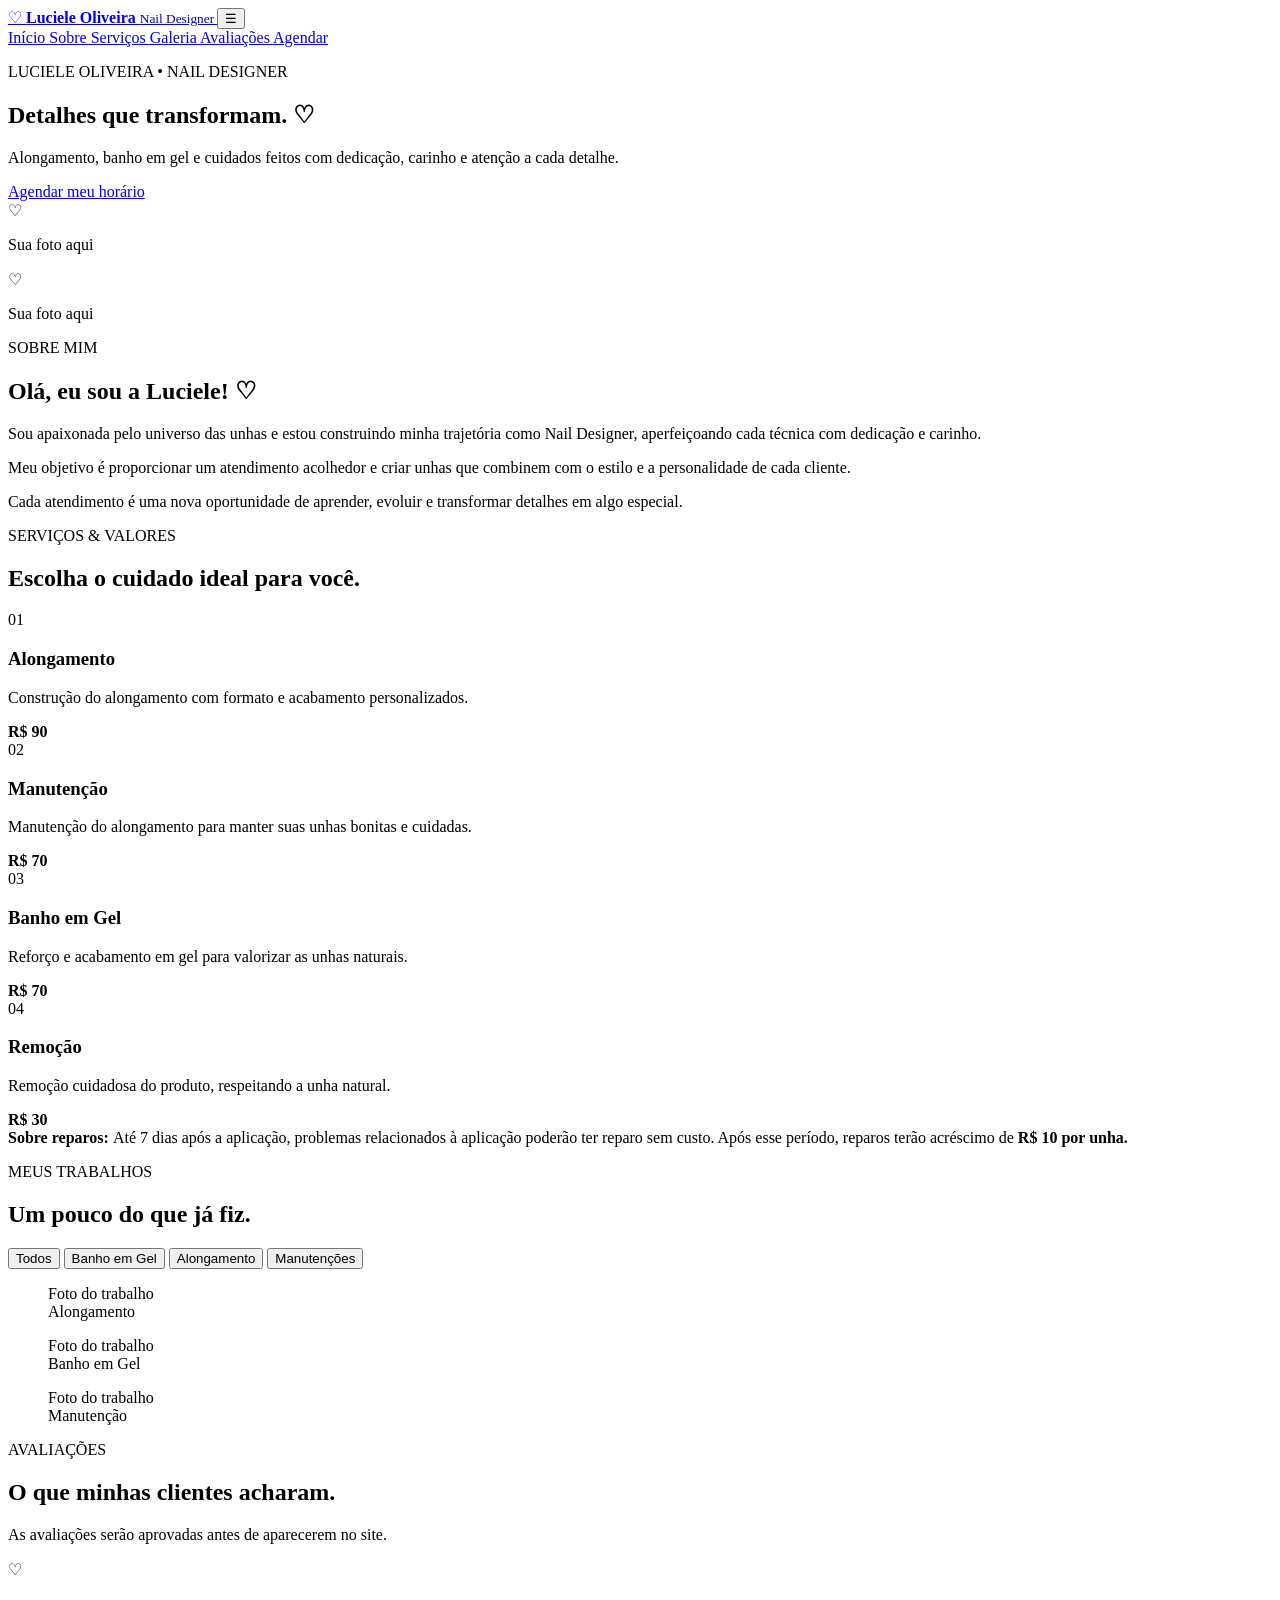
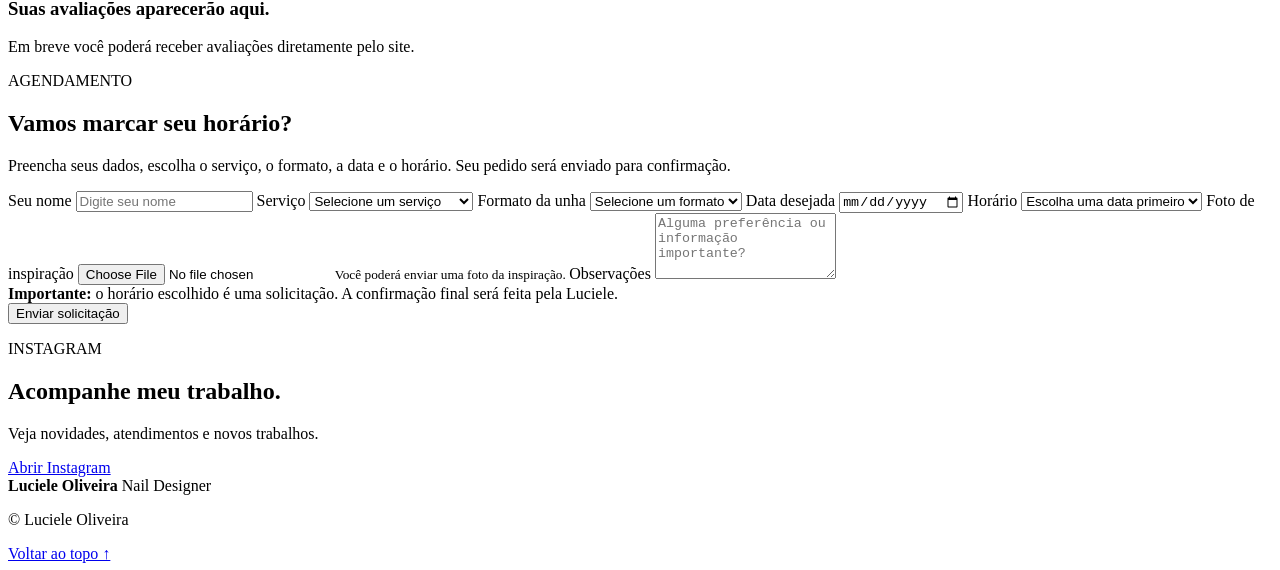
==== index.html @ ab4802bc "....." ====
<!DOCTYPE html>
<html lang="pt-BR">

<head>

    <meta charset="UTF-8">

    <meta
        name="viewport"
        content="width=device-width, initial-scale=1.0"
    >

    <meta
        name="description"
        content="Luciele Oliveira — Nail Designer. Detalhes que transformam."
    >

    <title>Luciele Oliveira | Nail Designer</title>

    <link rel="preconnect" href="https://fonts.googleapis.com">
    <link rel="preconnect" href="https://fonts.gstatic.com" crossorigin>

    <link
        href="https://fonts.googleapis.com/css2?family=DM+Sans:wght@400;500;600;700&family=Playfair+Display:wght@500;600&display=swap"
        rel="stylesheet"
    >

    <link rel="stylesheet" href="css/style.css">

</head>


<body>


<!-- ==============================
     CABEÇALHO
================================ -->

<header class="header">

    <a href="#inicio" class="logo">

        <span class="logo-icon">
            ♡
        </span>

        <span class="logo-text">

            <strong>
                Luciele Oliveira
            </strong>

            <small>
                Nail Designer
            </small>

        </span>

    </a>


    <button
        class="menu-button"
        id="menuButton"
        aria-label="Abrir menu"
    >
        ☰
    </button>


    <nav
        class="navigation"
        id="navigation"
    >

        <a href="#inicio">
            Início
        </a>

        <a href="#sobre">
            Sobre
        </a>

        <a href="#servicos">
            Serviços
        </a>

        <a href="#galeria">
            Galeria
        </a>

        <a href="#avaliacoes">
            Avaliações
        </a>

        <a
            href="#agendamento"
            class="navigation-button"
        >
            Agendar
        </a>

    </nav>

</header>



<main>


<!-- ==============================
     HERO / INÍCIO
================================ -->

<section
    class="hero"
    id="inicio"
>

    <div class="hero-content">

        <p class="eyebrow">
            LUCIELE OLIVEIRA • NAIL DESIGNER
        </p>


        <h1>
            Detalhes que transformam.
            <span>♡</span>
        </h1>


        <p class="hero-description">

            Alongamento, banho em gel e cuidados
            feitos com dedicação, carinho e atenção
            a cada detalhe.

        </p>


        <a
            href="#agendamento"
            class="button"
        >
            Agendar meu horário
        </a>

    </div>


    <div class="hero-image">

        <!--
            Depois vamos colocar sua foto aqui.
        -->

        <div class="photo-placeholder">

            <span>♡</span>

            <p>
                Sua foto aqui
            </p>

        </div>

    </div>

</section>



<!-- ==============================
     SOBRE MIM
================================ -->

<section
    class="section about"
    id="sobre"
>

    <div class="about-image">

        <div class="photo-placeholder">

            <span>♡</span>

            <p>
                Sua foto aqui
            </p>

        </div>

    </div>


    <div class="about-content">

        <p class="eyebrow">
            SOBRE MIM
        </p>


        <h2>
            Olá, eu sou a Luciele! ♡
        </h2>


        <p>

            Sou apaixonada pelo universo das unhas e
            estou construindo minha trajetória como
            Nail Designer, aperfeiçoando cada técnica
            com dedicação e carinho.

        </p>


        <p>

            Meu objetivo é proporcionar um atendimento
            acolhedor e criar unhas que combinem com
            o estilo e a personalidade de cada cliente.

        </p>


        <p>

            Cada atendimento é uma nova oportunidade
            de aprender, evoluir e transformar detalhes
            em algo especial.

        </p>

    </div>

</section>



<!-- ==============================
     SERVIÇOS
================================ -->

<section
    class="section services"
    id="servicos"
>

    <div class="section-title">

        <p class="eyebrow">
            SERVIÇOS & VALORES
        </p>


        <h2>
            Escolha o cuidado ideal para você.
        </h2>

    </div>


    <div class="service-grid">


        <article class="service-card">

            <span class="service-number">
                01
            </span>

            <h3>
                Alongamento
            </h3>

            <p>

                Construção do alongamento com formato
                e acabamento personalizados.

            </p>

            <strong>
                R$ 90
            </strong>

        </article>



        <article class="service-card">

            <span class="service-number">
                02
            </span>

            <h3>
                Manutenção
            </h3>

            <p>

                Manutenção do alongamento para manter
                suas unhas bonitas e cuidadas.

            </p>

            <strong>
                R$ 70
            </strong>

        </article>



        <article class="service-card">

            <span class="service-number">
                03
            </span>

            <h3>
                Banho em Gel
            </h3>

            <p>

                Reforço e acabamento em gel para
                valorizar as unhas naturais.

            </p>

            <strong>
                R$ 70
            </strong>

        </article>



        <article class="service-card">

            <span class="service-number">
                04
            </span>

            <h3>
                Remoção
            </h3>

            <p>

                Remoção cuidadosa do produto,
                respeitando a unha natural.

            </p>

            <strong>
                R$ 30
            </strong>

        </article>

    </div>


    <div class="service-note">

        <strong>
            Sobre reparos:
        </strong>

        Até 7 dias após a aplicação, problemas
        relacionados à aplicação poderão ter reparo
        sem custo.

        Após esse período, reparos terão acréscimo
        de <strong>R$ 10 por unha.</strong>

    </div>

</section>



<!-- ==============================
     GALERIA
================================ -->

<section
    class="section gallery"
    id="galeria"
>

    <div class="section-title">

        <p class="eyebrow">
            MEUS TRABALHOS
        </p>


        <h2>
            Um pouco do que já fiz.
        </h2>

    </div>


    <div class="gallery-filters">

        <button
            class="filter active"
            data-category="todos"
        >
            Todos
        </button>


        <button
            class="filter"
            data-category="banho"
        >
            Banho em Gel
        </button>


        <button
            class="filter"
            data-category="alongamento"
        >
            Alongamento
        </button>


        <button
            class="filter"
            data-category="manutencao"
        >
            Manutenções
        </button>

    </div>


    <div class="gallery-grid">


        <figure
            class="gallery-item"
            data-category="alongamento"
        >

            <div class="gallery-placeholder">
                Foto do trabalho
            </div>

            <figcaption>
                Alongamento
            </figcaption>

        </figure>



        <figure
            class="gallery-item"
            data-category="banho"
        >

            <div class="gallery-placeholder">
                Foto do trabalho
            </div>

            <figcaption>
                Banho em Gel
            </figcaption>

        </figure>



        <figure
            class="gallery-item"
            data-category="manutencao"
        >

            <div class="gallery-placeholder">
                Foto do trabalho
            </div>

            <figcaption>
                Manutenção
            </figcaption>

        </figure>

    </div>

</section>



<!-- ==============================
     AVALIAÇÕES
================================ -->

<section
    class="section reviews"
    id="avaliacoes"
>

    <div class="section-title">

        <p class="eyebrow">
            AVALIAÇÕES
        </p>


        <h2>
            O que minhas clientes acharam.
        </h2>


        <p>
            As avaliações serão aprovadas antes
            de aparecerem no site.
        </p>

    </div>


    <div class="review-empty">

        <span>
            ♡
        </span>

        <h3>
            Suas avaliações aparecerão aqui.
        </h3>

        <p>

            Em breve você poderá receber avaliações
            diretamente pelo site.

        </p>

    </div>

</section>



<!-- ==============================
     AGENDAMENTO
================================ -->

<section
    class="section booking"
    id="agendamento"
>

    <div class="booking-introduction">

        <p class="eyebrow">
            AGENDAMENTO
        </p>


        <h2>
            Vamos marcar seu horário?
        </h2>


        <p>

            Preencha seus dados, escolha o serviço,
            o formato, a data e o horário.

            Seu pedido será enviado para confirmação.

        </p>

    </div>



    <form
        class="booking-form"
        id="bookingForm"
    >


        <label>

            Seu nome

            <input
                type="text"
                id="clientName"
                placeholder="Digite seu nome"
                required
            >

        </label>



        <label>

            Serviço

            <select
                id="service"
                required
            >

                <option value="">
                    Selecione um serviço
                </option>

                <option value="alongamento">
                    Alongamento — R$ 90
                </option>

                <option value="manutencao">
                    Manutenção — R$ 70
                </option>

                <option value="banho">
                    Banho em Gel — R$ 70
                </option>

                <option value="remocao">
                    Remoção — R$ 30
                </option>

            </select>

        </label>



        <label>

            Formato da unha

            <select
                id="shape"
                required
            >

                <option value="">
                    Selecione um formato
                </option>

                <option>
                    Amendoada
                </option>

                <option>
                    Quadrada
                </option>

                <option>
                    Bailarina
                </option>

                <option>
                    Stiletto
                </option>

                <option>
                    Oval
                </option>

            </select>

        </label>



        <label>

            Data desejada

            <input
                type="date"
                id="date"
                required
            >

        </label>



        <label>

            Horário

            <select
                id="time"
                required
            >

                <option value="">
                    Escolha uma data primeiro
                </option>

            </select>

        </label>



        <label>

            Foto de inspiração

            <input
                type="file"
                id="inspiration"
                accept="image/*"
            >

            <small>
                Você poderá enviar uma foto da inspiração.
            </small>

        </label>



        <label>

            Observações

            <textarea
                id="notes"
                rows="4"
                placeholder="Alguma preferência ou informação importante?"
            ></textarea>

        </label>



        <div class="booking-alert">

            <strong>
                Importante:
            </strong>

            o horário escolhido é uma solicitação.
            A confirmação final será feita pela Luciele.

        </div>



        <button
            type="submit"
            class="button"
        >
            Enviar solicitação
        </button>

    </form>

</section>



<!-- ==============================
     INSTAGRAM
================================ -->

<section class="instagram">

    <p class="eyebrow">
        INSTAGRAM
    </p>


    <h2>
        Acompanhe meu trabalho.
    </h2>


    <p>
        Veja novidades, atendimentos e novos trabalhos.
    </p>


    <a
        href="#"
        id="instagramLink"
        class="button button-light"
        target="_blank"
    >
        Abrir Instagram
    </a>

</section>


</main>



<!-- ==============================
     RODAPÉ
================================ -->

<footer class="footer">

    <div>

        <strong>
            Luciele Oliveira
        </strong>

        <span>
            Nail Designer
        </span>

    </div>


    <p>
        © <span id="year"></span>
        Luciele Oliveira
    </p>


    <a href="#inicio">
        Voltar ao topo ↑
    </a>

</footer>



<script src="js/script.js"></script>

</body>

</html>
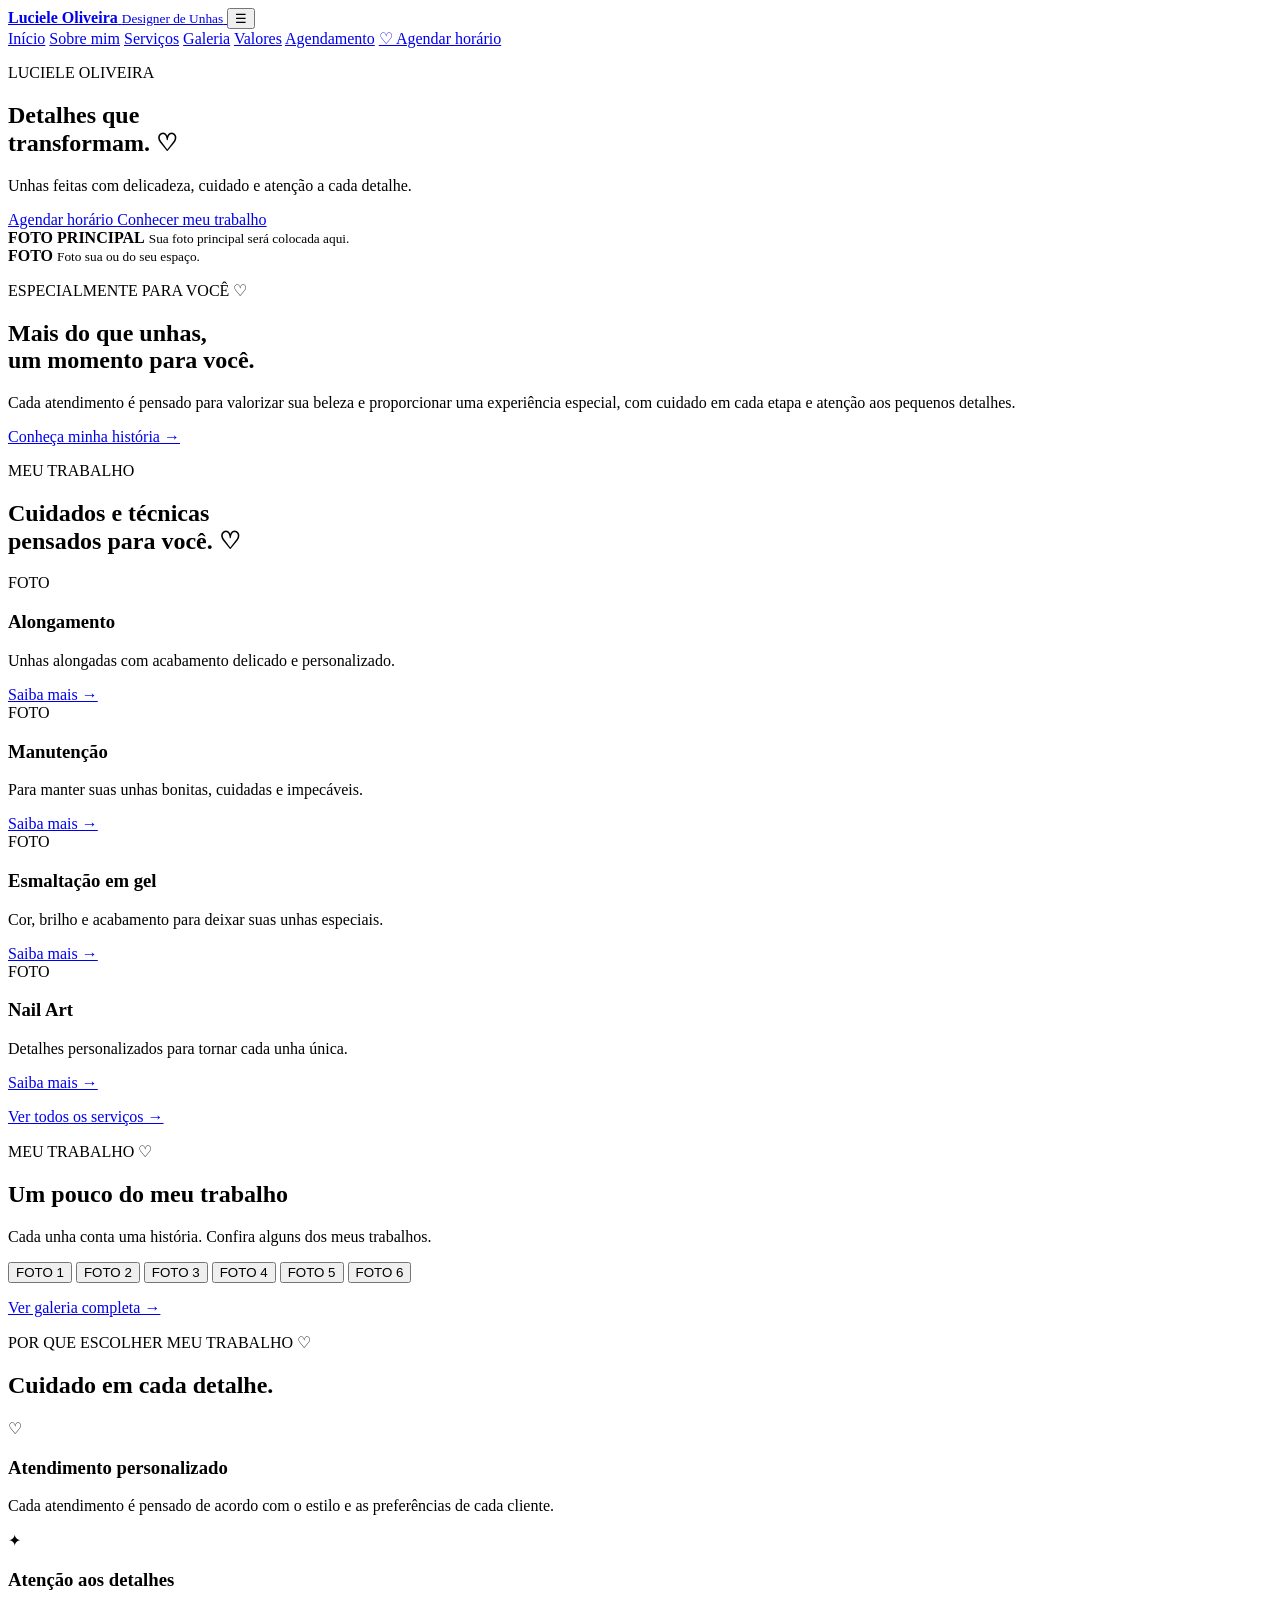
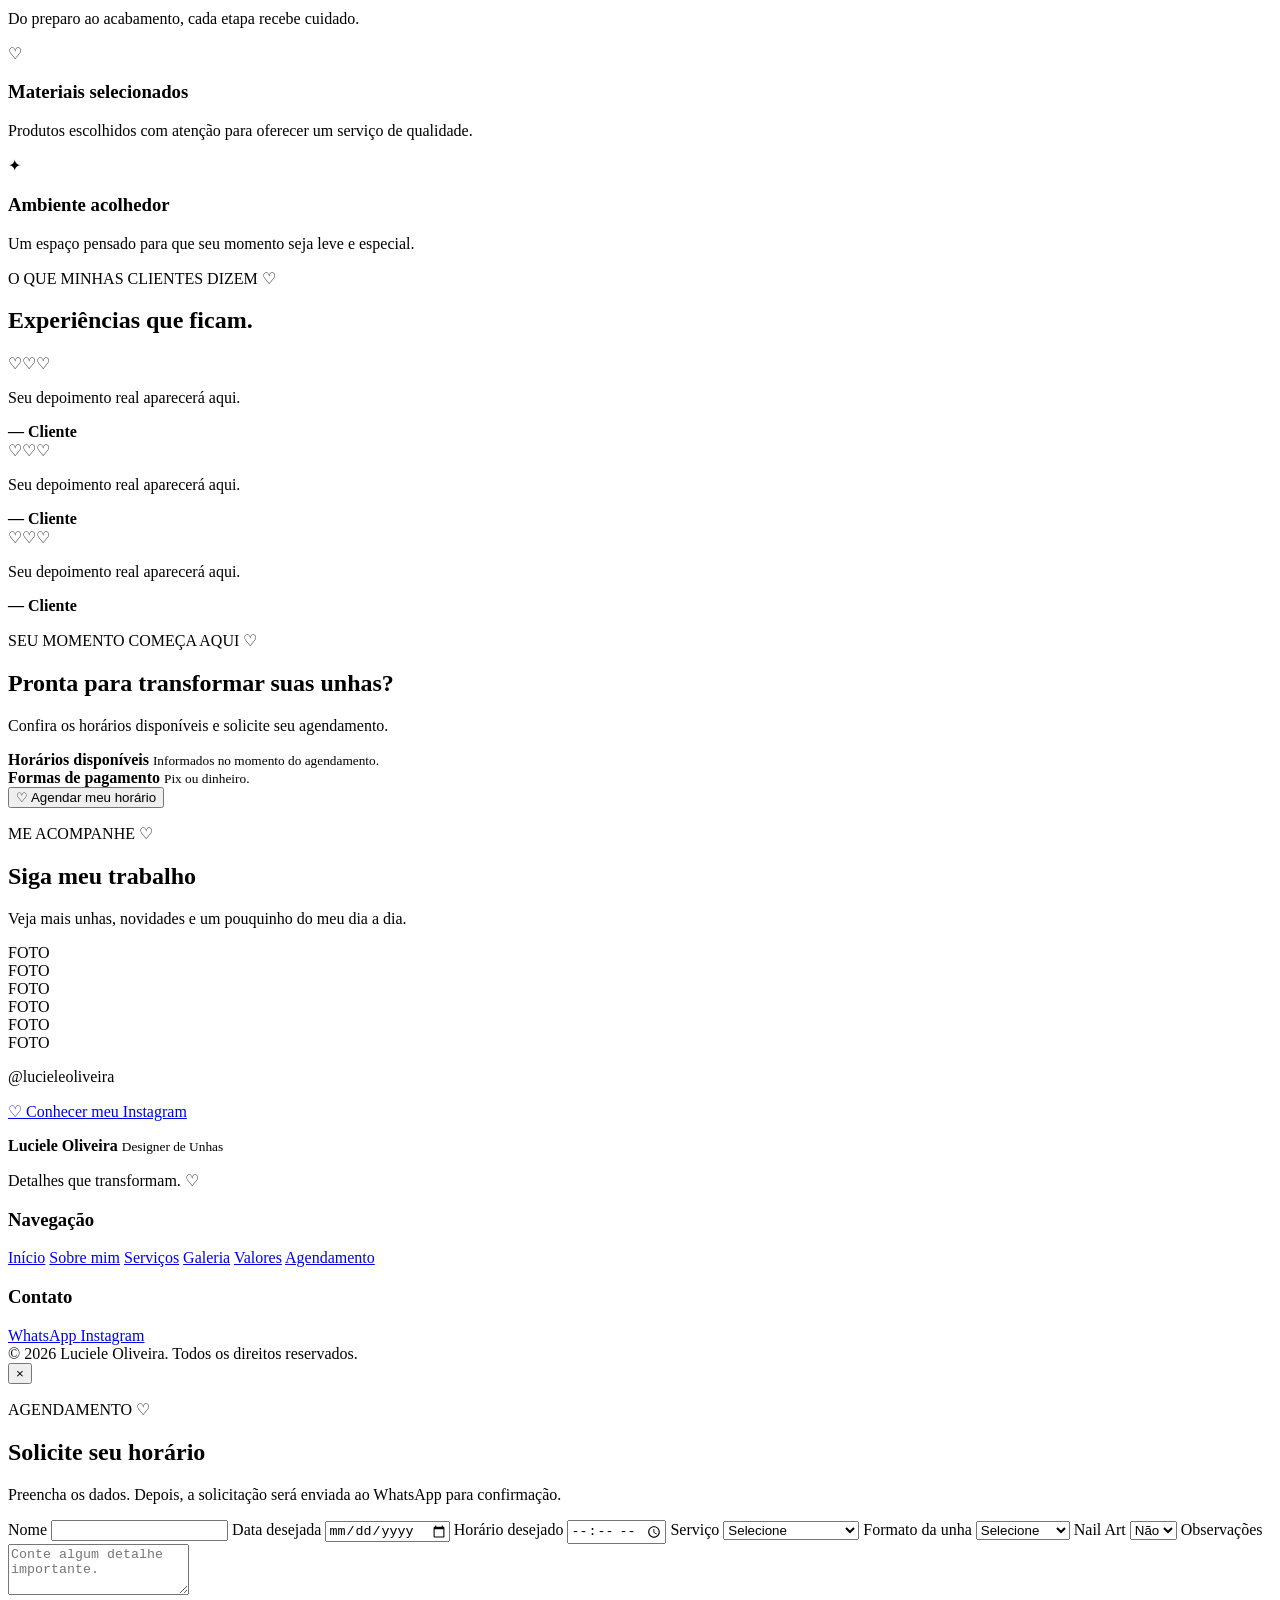
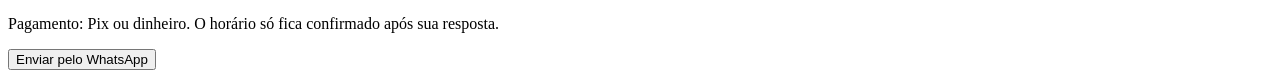
==== commit 005fef07: "...." ====
--- a/index.html
+++ b/index.html
@@ -1,854 +1,971 @@
 <!DOCTYPE html>
 <html lang="pt-BR">
-
 <head>
-
     <meta charset="UTF-8">
 
-    <meta
-        name="viewport"
-        content="width=device-width, initial-scale=1.0"
-    >
+    <meta name="viewport" content="width=device-width, initial-scale=1.0">
 
     <meta
         name="description"
-        content="Luciele Oliveira — Nail Designer. Detalhes que transformam."
+        content="Luciele Oliveira — Designer de Unhas. Detalhes que transformam."
     >
 
-    <title>Luciele Oliveira | Nail Designer</title>
-
+    <title>Luciele Oliveira | Designer de Unhas</title>
+
+    <!-- Fontes -->
     <link rel="preconnect" href="https://fonts.googleapis.com">
     <link rel="preconnect" href="https://fonts.gstatic.com" crossorigin>
 
     <link
-        href="https://fonts.googleapis.com/css2?family=DM+Sans:wght@400;500;600;700&family=Playfair+Display:wght@500;600&display=swap"
+        href="https://fonts.googleapis.com/css2?family=Montserrat:wght@400;500;600;700&family=Playfair+Display:wght@500;600;700&display=swap"
         rel="stylesheet"
     >
 
+    <!-- CSS -->
     <link rel="stylesheet" href="css/style.css">
-
 </head>
 
-
 <body>
 
-
-<!-- ==============================
-     CABEÇALHO
-================================ -->
-
-<header class="header">
-
-    <a href="#inicio" class="logo">
-
-        <span class="logo-icon">
-            ♡
-        </span>
-
-        <span class="logo-text">
-
-            <strong>
-                Luciele Oliveira
-            </strong>
-
-            <small>
-                Nail Designer
-            </small>
-
-        </span>
-
-    </a>
-
-
-    <button
-        class="menu-button"
-        id="menuButton"
-        aria-label="Abrir menu"
+    <!-- ==========================================
+         CABEÇALHO
+    =========================================== -->
+
+    <header class="header">
+
+        <div class="container nav">
+
+            <a href="#inicio" class="brand">
+                <strong>Luciele Oliveira</strong>
+                <small>Designer de Unhas</small>
+            </a>
+
+            <button
+                class="menu-toggle"
+                aria-label="Abrir menu"
+                aria-expanded="false"
+            >
+                ☰
+            </button>
+
+            <nav class="menu">
+
+                <a href="#inicio">Início</a>
+
+                <a href="#sobre">Sobre mim</a>
+
+                <a href="#servicos">Serviços</a>
+
+                <a href="#galeria">Galeria</a>
+
+                <a href="#valores">Valores</a>
+
+                <a href="#agendamento">Agendamento</a>
+
+                <a href="#agendamento" class="nav-btn">
+                    ♡ Agendar horário
+                </a>
+
+            </nav>
+
+        </div>
+
+    </header>
+
+
+    <main>
+
+        <!-- ==========================================
+             HERO
+        =========================================== -->
+
+        <section class="hero" id="inicio">
+
+            <div class="container hero-grid">
+
+                <div class="hero-content reveal">
+
+                    <p class="eyebrow">
+                        LUCIELE OLIVEIRA
+                    </p>
+
+                    <h1>
+                        Detalhes que<br>
+                        transformam. <span>♡</span>
+                    </h1>
+
+                    <p class="lead">
+                        Unhas feitas com delicadeza, cuidado e atenção
+                        a cada detalhe.
+                    </p>
+
+                    <div class="actions">
+
+                        <a
+                            href="#agendamento"
+                            class="btn primary"
+                        >
+                            Agendar horário
+                        </a>
+
+                        <a
+                            href="#galeria"
+                            class="btn secondary"
+                        >
+                            Conhecer meu trabalho
+                        </a>
+
+                    </div>
+
+                </div>
+
+
+                <div class="hero-photo placeholder reveal">
+
+                    <strong>FOTO PRINCIPAL</strong>
+
+                    <small>
+                        Sua foto principal será colocada aqui.
+                    </small>
+
+                </div>
+
+            </div>
+
+        </section>
+
+
+        <!-- ==========================================
+             SOBRE
+        =========================================== -->
+
+        <section class="section pink-bg" id="sobre">
+
+            <div class="container split reveal">
+
+                <div class="section-photo placeholder">
+
+                    <strong>FOTO</strong>
+
+                    <small>
+                        Foto sua ou do seu espaço.
+                    </small>
+
+                </div>
+
+
+                <div class="section-text">
+
+                    <p class="eyebrow">
+                        ESPECIALMENTE PARA VOCÊ ♡
+                    </p>
+
+                    <h2>
+                        Mais do que unhas,<br>
+                        um momento para você.
+                    </h2>
+
+                    <p class="muted">
+                        Cada atendimento é pensado para valorizar
+                        sua beleza e proporcionar uma experiência
+                        especial, com cuidado em cada etapa e
+                        atenção aos pequenos detalhes.
+                    </p>
+
+                    <a href="#footer" class="link">
+                        Conheça minha história →
+                    </a>
+
+                </div>
+
+            </div>
+
+        </section>
+
+
+        <!-- ==========================================
+             SERVIÇOS
+        =========================================== -->
+
+        <section class="section" id="servicos">
+
+            <div class="container">
+
+                <div class="heading reveal">
+
+                    <p class="eyebrow">
+                        MEU TRABALHO
+                    </p>
+
+                    <h2>
+                        Cuidados e técnicas<br>
+                        pensados para você. ♡
+                    </h2>
+
+                </div>
+
+
+                <div class="cards">
+
+                    <article class="card reveal">
+
+                        <div class="card-photo placeholder">
+                            FOTO
+                        </div>
+
+                        <div class="card-content">
+
+                            <h3>
+                                Alongamento
+                            </h3>
+
+                            <p>
+                                Unhas alongadas com acabamento
+                                delicado e personalizado.
+                            </p>
+
+                            <a href="#agendamento" class="link">
+                                Saiba mais →
+                            </a>
+
+                        </div>
+
+                    </article>
+
+
+                    <article class="card reveal">
+
+                        <div class="card-photo placeholder">
+                            FOTO
+                        </div>
+
+                        <div class="card-content">
+
+                            <h3>
+                                Manutenção
+                            </h3>
+
+                            <p>
+                                Para manter suas unhas bonitas,
+                                cuidadas e impecáveis.
+                            </p>
+
+                            <a href="#agendamento" class="link">
+                                Saiba mais →
+                            </a>
+
+                        </div>
+
+                    </article>
+
+
+                    <article class="card reveal">
+
+                        <div class="card-photo placeholder">
+                            FOTO
+                        </div>
+
+                        <div class="card-content">
+
+                            <h3>
+                                Esmaltação em gel
+                            </h3>
+
+                            <p>
+                                Cor, brilho e acabamento para
+                                deixar suas unhas especiais.
+                            </p>
+
+                            <a href="#agendamento" class="link">
+                                Saiba mais →
+                            </a>
+
+                        </div>
+
+                    </article>
+
+
+                    <article class="card reveal">
+
+                        <div class="card-photo placeholder">
+                            FOTO
+                        </div>
+
+                        <div class="card-content">
+
+                            <h3>
+                                Nail Art
+                            </h3>
+
+                            <p>
+                                Detalhes personalizados para
+                                tornar cada unha única.
+                            </p>
+
+                            <a href="#agendamento" class="link">
+                                Saiba mais →
+                            </a>
+
+                        </div>
+
+                    </article>
+
+                </div>
+
+
+                <p class="center">
+                    <a href="#valores" class="link">
+                        Ver todos os serviços →
+                    </a>
+                </p>
+
+            </div>
+
+        </section>
+
+
+        <!-- ==========================================
+             GALERIA
+        =========================================== -->
+
+        <section class="section gallery" id="galeria">
+
+            <div class="container">
+
+                <div class="heading reveal">
+
+                    <p class="eyebrow">
+                        MEU TRABALHO ♡
+                    </p>
+
+                    <h2>
+                        Um pouco do meu trabalho
+                    </h2>
+
+                    <p class="muted">
+                        Cada unha conta uma história.
+                        Confira alguns dos meus trabalhos.
+                    </p>
+
+                </div>
+
+
+                <div class="gallery-grid">
+
+                    <button class="gallery-item placeholder reveal">
+                        FOTO 1
+                    </button>
+
+                    <button class="gallery-item placeholder reveal">
+                        FOTO 2
+                    </button>
+
+                    <button class="gallery-item placeholder reveal">
+                        FOTO 3
+                    </button>
+
+                    <button class="gallery-item placeholder reveal">
+                        FOTO 4
+                    </button>
+
+                    <button class="gallery-item placeholder reveal">
+                        FOTO 5
+                    </button>
+
+                    <button class="gallery-item placeholder reveal">
+                        FOTO 6
+                    </button>
+
+                </div>
+
+
+                <p class="center">
+                    <a href="#galeria" class="link">
+                        Ver galeria completa →
+                    </a>
+                </p>
+
+            </div>
+
+        </section>
+
+
+        <!-- ==========================================
+             DIFERENCIAIS
+        =========================================== -->
+
+        <section
+            class="section pink-bg"
+            id="diferenciais"
+        >
+
+            <div class="container">
+
+                <div class="heading reveal">
+
+                    <p class="eyebrow">
+                        POR QUE ESCOLHER MEU TRABALHO ♡
+                    </p>
+
+                    <h2>
+                        Cuidado em cada detalhe.
+                    </h2>
+
+                </div>
+
+
+                <div class="features">
+
+                    <div class="feature reveal">
+
+                        <span>♡</span>
+
+                        <h3>
+                            Atendimento personalizado
+                        </h3>
+
+                        <p>
+                            Cada atendimento é pensado de acordo
+                            com o estilo e as preferências de cada cliente.
+                        </p>
+
+                    </div>
+
+
+                    <div class="feature reveal">
+
+                        <span>✦</span>
+
+                        <h3>
+                            Atenção aos detalhes
+                        </h3>
+
+                        <p>
+                            Do preparo ao acabamento,
+                            cada etapa recebe cuidado.
+                        </p>
+
+                    </div>
+
+
+                    <div class="feature reveal">
+
+                        <span>♡</span>
+
+                        <h3>
+                            Materiais selecionados
+                        </h3>
+
+                        <p>
+                            Produtos escolhidos com atenção
+                            para oferecer um serviço de qualidade.
+                        </p>
+
+                    </div>
+
+
+                    <div class="feature reveal">
+
+                        <span>✦</span>
+
+                        <h3>
+                            Ambiente acolhedor
+                        </h3>
+
+                        <p>
+                            Um espaço pensado para que seu momento
+                            seja leve e especial.
+                        </p>
+
+                    </div>
+
+                </div>
+
+            </div>
+
+        </section>
+
+
+        <!-- ==========================================
+             DEPOIMENTOS
+        =========================================== -->
+
+        <section class="section" id="depoimentos">
+
+            <div class="container">
+
+                <div class="heading reveal">
+
+                    <p class="eyebrow">
+                        O QUE MINHAS CLIENTES DIZEM ♡
+                    </p>
+
+                    <h2>
+                        Experiências que ficam.
+                    </h2>
+
+                </div>
+
+
+                <div class="testimonials">
+
+                    <article class="testimonial reveal">
+
+                        <span>♡♡♡</span>
+
+                        <p>
+                            Seu depoimento real aparecerá aqui.
+                        </p>
+
+                        <strong>
+                            — Cliente
+                        </strong>
+
+                    </article>
+
+
+                    <article class="testimonial reveal">
+
+                        <span>♡♡♡</span>
+
+                        <p>
+                            Seu depoimento real aparecerá aqui.
+                        </p>
+
+                        <strong>
+                            — Cliente
+                        </strong>
+
+                    </article>
+
+
+                    <article class="testimonial reveal">
+
+                        <span>♡♡♡</span>
+
+                        <p>
+                            Seu depoimento real aparecerá aqui.
+                        </p>
+
+                        <strong>
+                            — Cliente
+                        </strong>
+
+                    </article>
+
+                </div>
+
+            </div>
+
+        </section>
+
+
+        <!-- ==========================================
+             AGENDAMENTO
+        =========================================== -->
+
+        <section class="booking" id="agendamento">
+
+            <div class="container booking-inner reveal">
+
+                <p class="eyebrow">
+                    SEU MOMENTO COMEÇA AQUI ♡
+                </p>
+
+                <h2>
+                    Pronta para transformar suas unhas?
+                </h2>
+
+                <p>
+                    Confira os horários disponíveis e solicite
+                    seu agendamento.
+                </p>
+
+
+                <div class="booking-info">
+
+                    <div>
+                        <strong>
+                            Horários disponíveis
+                        </strong>
+
+                        <small>
+                            Informados no momento do agendamento.
+                        </small>
+                    </div>
+
+
+                    <div>
+                        <strong>
+                            Formas de pagamento
+                        </strong>
+
+                        <small>
+                            Pix ou dinheiro.
+                        </small>
+                    </div>
+
+                </div>
+
+
+                <button
+                    class="btn light"
+                    id="openBooking"
+                >
+                    ♡ Agendar meu horário
+                </button>
+
+            </div>
+
+        </section>
+
+
+        <!-- ==========================================
+             INSTAGRAM
+        =========================================== -->
+
+        <section class="section" id="instagram">
+
+            <div class="container">
+
+                <div class="heading reveal">
+
+                    <p class="eyebrow">
+                        ME ACOMPANHE ♡
+                    </p>
+
+                    <h2>
+                        Siga meu trabalho
+                    </h2>
+
+                    <p class="muted">
+                        Veja mais unhas, novidades e um
+                        pouquinho do meu dia a dia.
+                    </p>
+
+                </div>
+
+
+                <div class="social-grid">
+
+                    <div class="photo placeholder">
+                        FOTO
+                    </div>
+
+                    <div class="photo placeholder">
+                        FOTO
+                    </div>
+
+                    <div class="photo placeholder">
+                        FOTO
+                    </div>
+
+                    <div class="photo placeholder">
+                        FOTO
+                    </div>
+
+                    <div class="photo placeholder">
+                        FOTO
+                    </div>
+
+                    <div class="photo placeholder">
+                        FOTO
+                    </div>
+
+                </div>
+
+
+                <p class="instagram">
+                    @lucieleoliveira
+                </p>
+
+
+                <p class="center">
+
+                    <a
+                        class="btn secondary"
+                        id="instagramLink"
+                        href="#"
+                    >
+                        ♡ Conhecer meu Instagram
+                    </a>
+
+                </p>
+
+            </div>
+
+        </section>
+
+    </main>
+
+
+    <!-- ==========================================
+         RODAPÉ
+    =========================================== -->
+
+    <footer class="footer" id="footer">
+
+        <div class="container footer-grid">
+
+            <div>
+
+                <strong>
+                    Luciele Oliveira
+                </strong>
+
+                <small>
+                    Designer de Unhas
+                </small>
+
+                <p>
+                    Detalhes que transformam. ♡
+                </p>
+
+            </div>
+
+
+            <div>
+
+                <h3>
+                    Navegação
+                </h3>
+
+                <a href="#inicio">Início</a>
+                <a href="#sobre">Sobre mim</a>
+                <a href="#servicos">Serviços</a>
+                <a href="#galeria">Galeria</a>
+                <a href="#valores">Valores</a>
+                <a href="#agendamento">Agendamento</a>
+
+            </div>
+
+
+            <div>
+
+                <h3>
+                    Contato
+                </h3>
+
+                <a href="#agendamento">
+                    WhatsApp
+                </a>
+
+                <a
+                    id="footerInstagram"
+                    href="#"
+                >
+                    Instagram
+                </a>
+
+            </div>
+
+        </div>
+
+
+        <div class="copyright">
+
+            © 2026 Luciele Oliveira.
+            Todos os direitos reservados.
+
+        </div>
+
+    </footer>
+
+
+    <!-- ==========================================
+         MODAL DE AGENDAMENTO
+    =========================================== -->
+
+    <div
+        class="modal"
+        id="bookingModal"
+        aria-hidden="true"
     >
-        ☰
-    </button>
-
-
-    <nav
-        class="navigation"
-        id="navigation"
-    >
-
-        <a href="#inicio">
-            Início
-        </a>
-
-        <a href="#sobre">
-            Sobre
-        </a>
-
-        <a href="#servicos">
-            Serviços
-        </a>
-
-        <a href="#galeria">
-            Galeria
-        </a>
-
-        <a href="#avaliacoes">
-            Avaliações
-        </a>
-
-        <a
-            href="#agendamento"
-            class="navigation-button"
-        >
-            Agendar
-        </a>
-
-    </nav>
-
-</header>
-
-
-
-<main>
-
-
-<!-- ==============================
-     HERO / INÍCIO
-================================ -->
-
-<section
-    class="hero"
-    id="inicio"
->
-
-    <div class="hero-content">
-
-        <p class="eyebrow">
-            LUCIELE OLIVEIRA • NAIL DESIGNER
-        </p>
-
-
-        <h1>
-            Detalhes que transformam.
-            <span>♡</span>
-        </h1>
-
-
-        <p class="hero-description">
-
-            Alongamento, banho em gel e cuidados
-            feitos com dedicação, carinho e atenção
-            a cada detalhe.
-
-        </p>
-
-
-        <a
-            href="#agendamento"
-            class="button"
-        >
-            Agendar meu horário
-        </a>
+
+        <div
+            class="modal-bg"
+            data-close
+        ></div>
+
+
+        <div class="modal-card">
+
+            <button
+                class="close"
+                data-close
+                aria-label="Fechar"
+            >
+                ×
+            </button>
+
+
+            <p class="eyebrow">
+                AGENDAMENTO ♡
+            </p>
+
+            <h2>
+                Solicite seu horário
+            </h2>
+
+            <p class="muted">
+                Preencha os dados. Depois, a solicitação
+                será enviada ao WhatsApp para confirmação.
+            </p>
+
+
+            <form id="bookingForm">
+
+                <label>
+                    Nome
+
+                    <input
+                        type="text"
+                        name="nome"
+                        required
+                    >
+                </label>
+
+
+                <label>
+                    Data desejada
+
+                    <input
+                        type="date"
+                        name="data"
+                        required
+                    >
+                </label>
+
+
+                <label>
+                    Horário desejado
+
+                    <input
+                        type="time"
+                        name="horario"
+                        required
+                    >
+                </label>
+
+
+                <label>
+                    Serviço
+
+                    <select
+                        name="servico"
+                        required
+                    >
+
+                        <option value="">
+                            Selecione
+                        </option>
+
+                        <option>
+                            Alongamento
+                        </option>
+
+                        <option>
+                            Manutenção
+                        </option>
+
+                        <option>
+                            Esmaltação em gel
+                        </option>
+
+                        <option>
+                            Nail Art
+                        </option>
+
+                    </select>
+
+                </label>
+
+
+                <label>
+                    Formato da unha
+
+                    <select
+                        name="formato"
+                        required
+                    >
+
+                        <option value="">
+                            Selecione
+                        </option>
+
+                        <option>
+                            Amendoada
+                        </option>
+
+                        <option>
+                            Quadrada
+                        </option>
+
+                        <option>
+                            Bailarina
+                        </option>
+
+                        <option>
+                            Outro
+                        </option>
+
+                    </select>
+
+                </label>
+
+
+                <label>
+                    Nail Art
+
+                    <select name="nailart">
+
+                        <option>
+                            Não
+                        </option>
+
+                        <option>
+                            Sim
+                        </option>
+
+                    </select>
+
+                </label>
+
+
+                <label>
+                    Observações
+
+                    <textarea
+                        name="observacoes"
+                        rows="3"
+                        placeholder="Conte algum detalhe importante."
+                    ></textarea>
+
+                </label>
+
+
+                <p class="form-note">
+                    Pagamento: Pix ou dinheiro.
+                    O horário só fica confirmado após sua resposta.
+                </p>
+
+
+                <button
+                    class="btn primary full"
+                    type="submit"
+                >
+                    Enviar pelo WhatsApp
+                </button>
+
+            </form>
+
+        </div>
 
     </div>
 
 
-    <div class="hero-image">
-
-        <!--
-            Depois vamos colocar sua foto aqui.
-        -->
-
-        <div class="photo-placeholder">
-
-            <span>♡</span>
-
-            <p>
-                Sua foto aqui
-            </p>
-
-        </div>
-
-    </div>
-
-</section>
-
-
-
-<!-- ==============================
-     SOBRE MIM
-================================ -->
-
-<section
-    class="section about"
-    id="sobre"
->
-
-    <div class="about-image">
-
-        <div class="photo-placeholder">
-
-            <span>♡</span>
-
-            <p>
-                Sua foto aqui
-            </p>
-
-        </div>
-
-    </div>
-
-
-    <div class="about-content">
-
-        <p class="eyebrow">
-            SOBRE MIM
-        </p>
-
-
-        <h2>
-            Olá, eu sou a Luciele! ♡
-        </h2>
-
-
-        <p>
-
-            Sou apaixonada pelo universo das unhas e
-            estou construindo minha trajetória como
-            Nail Designer, aperfeiçoando cada técnica
-            com dedicação e carinho.
-
-        </p>
-
-
-        <p>
-
-            Meu objetivo é proporcionar um atendimento
-            acolhedor e criar unhas que combinem com
-            o estilo e a personalidade de cada cliente.
-
-        </p>
-
-
-        <p>
-
-            Cada atendimento é uma nova oportunidade
-            de aprender, evoluir e transformar detalhes
-            em algo especial.
-
-        </p>
-
-    </div>
-
-</section>
-
-
-
-<!-- ==============================
-     SERVIÇOS
-================================ -->
-
-<section
-    class="section services"
-    id="servicos"
->
-
-    <div class="section-title">
-
-        <p class="eyebrow">
-            SERVIÇOS & VALORES
-        </p>
-
-
-        <h2>
-            Escolha o cuidado ideal para você.
-        </h2>
-
-    </div>
-
-
-    <div class="service-grid">
-
-
-        <article class="service-card">
-
-            <span class="service-number">
-                01
-            </span>
-
-            <h3>
-                Alongamento
-            </h3>
-
-            <p>
-
-                Construção do alongamento com formato
-                e acabamento personalizados.
-
-            </p>
-
-            <strong>
-                R$ 90
-            </strong>
-
-        </article>
-
-
-
-        <article class="service-card">
-
-            <span class="service-number">
-                02
-            </span>
-
-            <h3>
-                Manutenção
-            </h3>
-
-            <p>
-
-                Manutenção do alongamento para manter
-                suas unhas bonitas e cuidadas.
-
-            </p>
-
-            <strong>
-                R$ 70
-            </strong>
-
-        </article>
-
-
-
-        <article class="service-card">
-
-            <span class="service-number">
-                03
-            </span>
-
-            <h3>
-                Banho em Gel
-            </h3>
-
-            <p>
-
-                Reforço e acabamento em gel para
-                valorizar as unhas naturais.
-
-            </p>
-
-            <strong>
-                R$ 70
-            </strong>
-
-        </article>
-
-
-
-        <article class="service-card">
-
-            <span class="service-number">
-                04
-            </span>
-
-            <h3>
-                Remoção
-            </h3>
-
-            <p>
-
-                Remoção cuidadosa do produto,
-                respeitando a unha natural.
-
-            </p>
-
-            <strong>
-                R$ 30
-            </strong>
-
-        </article>
-
-    </div>
-
-
-    <div class="service-note">
-
-        <strong>
-            Sobre reparos:
-        </strong>
-
-        Até 7 dias após a aplicação, problemas
-        relacionados à aplicação poderão ter reparo
-        sem custo.
-
-        Após esse período, reparos terão acréscimo
-        de <strong>R$ 10 por unha.</strong>
-
-    </div>
-
-</section>
-
-
-
-<!-- ==============================
-     GALERIA
-================================ -->
-
-<section
-    class="section gallery"
-    id="galeria"
->
-
-    <div class="section-title">
-
-        <p class="eyebrow">
-            MEUS TRABALHOS
-        </p>
-
-
-        <h2>
-            Um pouco do que já fiz.
-        </h2>
-
-    </div>
-
-
-    <div class="gallery-filters">
-
-        <button
-            class="filter active"
-            data-category="todos"
-        >
-            Todos
-        </button>
-
-
-        <button
-            class="filter"
-            data-category="banho"
-        >
-            Banho em Gel
-        </button>
-
-
-        <button
-            class="filter"
-            data-category="alongamento"
-        >
-            Alongamento
-        </button>
-
-
-        <button
-            class="filter"
-            data-category="manutencao"
-        >
-            Manutenções
-        </button>
-
-    </div>
-
-
-    <div class="gallery-grid">
-
-
-        <figure
-            class="gallery-item"
-            data-category="alongamento"
-        >
-
-            <div class="gallery-placeholder">
-                Foto do trabalho
-            </div>
-
-            <figcaption>
-                Alongamento
-            </figcaption>
-
-        </figure>
-
-
-
-        <figure
-            class="gallery-item"
-            data-category="banho"
-        >
-
-            <div class="gallery-placeholder">
-                Foto do trabalho
-            </div>
-
-            <figcaption>
-                Banho em Gel
-            </figcaption>
-
-        </figure>
-
-
-
-        <figure
-            class="gallery-item"
-            data-category="manutencao"
-        >
-
-            <div class="gallery-placeholder">
-                Foto do trabalho
-            </div>
-
-            <figcaption>
-                Manutenção
-            </figcaption>
-
-        </figure>
-
-    </div>
-
-</section>
-
-
-
-<!-- ==============================
-     AVALIAÇÕES
-================================ -->
-
-<section
-    class="section reviews"
-    id="avaliacoes"
->
-
-    <div class="section-title">
-
-        <p class="eyebrow">
-            AVALIAÇÕES
-        </p>
-
-
-        <h2>
-            O que minhas clientes acharam.
-        </h2>
-
-
-        <p>
-            As avaliações serão aprovadas antes
-            de aparecerem no site.
-        </p>
-
-    </div>
-
-
-    <div class="review-empty">
-
-        <span>
-            ♡
-        </span>
-
-        <h3>
-            Suas avaliações aparecerão aqui.
-        </h3>
-
-        <p>
-
-            Em breve você poderá receber avaliações
-            diretamente pelo site.
-
-        </p>
-
-    </div>
-
-</section>
-
-
-
-<!-- ==============================
-     AGENDAMENTO
-================================ -->
-
-<section
-    class="section booking"
-    id="agendamento"
->
-
-    <div class="booking-introduction">
-
-        <p class="eyebrow">
-            AGENDAMENTO
-        </p>
-
-
-        <h2>
-            Vamos marcar seu horário?
-        </h2>
-
-
-        <p>
-
-            Preencha seus dados, escolha o serviço,
-            o formato, a data e o horário.
-
-            Seu pedido será enviado para confirmação.
-
-        </p>
-
-    </div>
-
-
-
-    <form
-        class="booking-form"
-        id="bookingForm"
-    >
-
-
-        <label>
-
-            Seu nome
-
-            <input
-                type="text"
-                id="clientName"
-                placeholder="Digite seu nome"
-                required
-            >
-
-        </label>
-
-
-
-        <label>
-
-            Serviço
-
-            <select
-                id="service"
-                required
-            >
-
-                <option value="">
-                    Selecione um serviço
-                </option>
-
-                <option value="alongamento">
-                    Alongamento — R$ 90
-                </option>
-
-                <option value="manutencao">
-                    Manutenção — R$ 70
-                </option>
-
-                <option value="banho">
-                    Banho em Gel — R$ 70
-                </option>
-
-                <option value="remocao">
-                    Remoção — R$ 30
-                </option>
-
-            </select>
-
-        </label>
-
-
-
-        <label>
-
-            Formato da unha
-
-            <select
-                id="shape"
-                required
-            >
-
-                <option value="">
-                    Selecione um formato
-                </option>
-
-                <option>
-                    Amendoada
-                </option>
-
-                <option>
-                    Quadrada
-                </option>
-
-                <option>
-                    Bailarina
-                </option>
-
-                <option>
-                    Stiletto
-                </option>
-
-                <option>
-                    Oval
-                </option>
-
-            </select>
-
-        </label>
-
-
-
-        <label>
-
-            Data desejada
-
-            <input
-                type="date"
-                id="date"
-                required
-            >
-
-        </label>
-
-
-
-        <label>
-
-            Horário
-
-            <select
-                id="time"
-                required
-            >
-
-                <option value="">
-                    Escolha uma data primeiro
-                </option>
-
-            </select>
-
-        </label>
-
-
-
-        <label>
-
-            Foto de inspiração
-
-            <input
-                type="file"
-                id="inspiration"
-                accept="image/*"
-            >
-
-            <small>
-                Você poderá enviar uma foto da inspiração.
-            </small>
-
-        </label>
-
-
-
-        <label>
-
-            Observações
-
-            <textarea
-                id="notes"
-                rows="4"
-                placeholder="Alguma preferência ou informação importante?"
-            ></textarea>
-
-        </label>
-
-
-
-        <div class="booking-alert">
-
-            <strong>
-                Importante:
-            </strong>
-
-            o horário escolhido é uma solicitação.
-            A confirmação final será feita pela Luciele.
-
-        </div>
-
-
-
-        <button
-            type="submit"
-            class="button"
-        >
-            Enviar solicitação
-        </button>
-
-    </form>
-
-</section>
-
-
-
-<!-- ==============================
-     INSTAGRAM
-================================ -->
-
-<section class="instagram">
-
-    <p class="eyebrow">
-        INSTAGRAM
-    </p>
-
-
-    <h2>
-        Acompanhe meu trabalho.
-    </h2>
-
-
-    <p>
-        Veja novidades, atendimentos e novos trabalhos.
-    </p>
-
-
-    <a
-        href="#"
-        id="instagramLink"
-        class="button button-light"
-        target="_blank"
-    >
-        Abrir Instagram
-    </a>
-
-</section>
-
-
-</main>
-
-
-
-<!-- ==============================
-     RODAPÉ
-================================ -->
-
-<footer class="footer">
-
-    <div>
-
-        <strong>
-            Luciele Oliveira
-        </strong>
-
-        <span>
-            Nail Designer
-        </span>
-
-    </div>
-
-
-    <p>
-        © <span id="year"></span>
-        Luciele Oliveira
-    </p>
-
-
-    <a href="#inicio">
-        Voltar ao topo ↑
-    </a>
-
-</footer>
-
-
-
-<script src="js/script.js"></script>
+    <!-- JavaScript -->
+    <script src="js/script.js"></script>
 
 </body>
-
 </html>
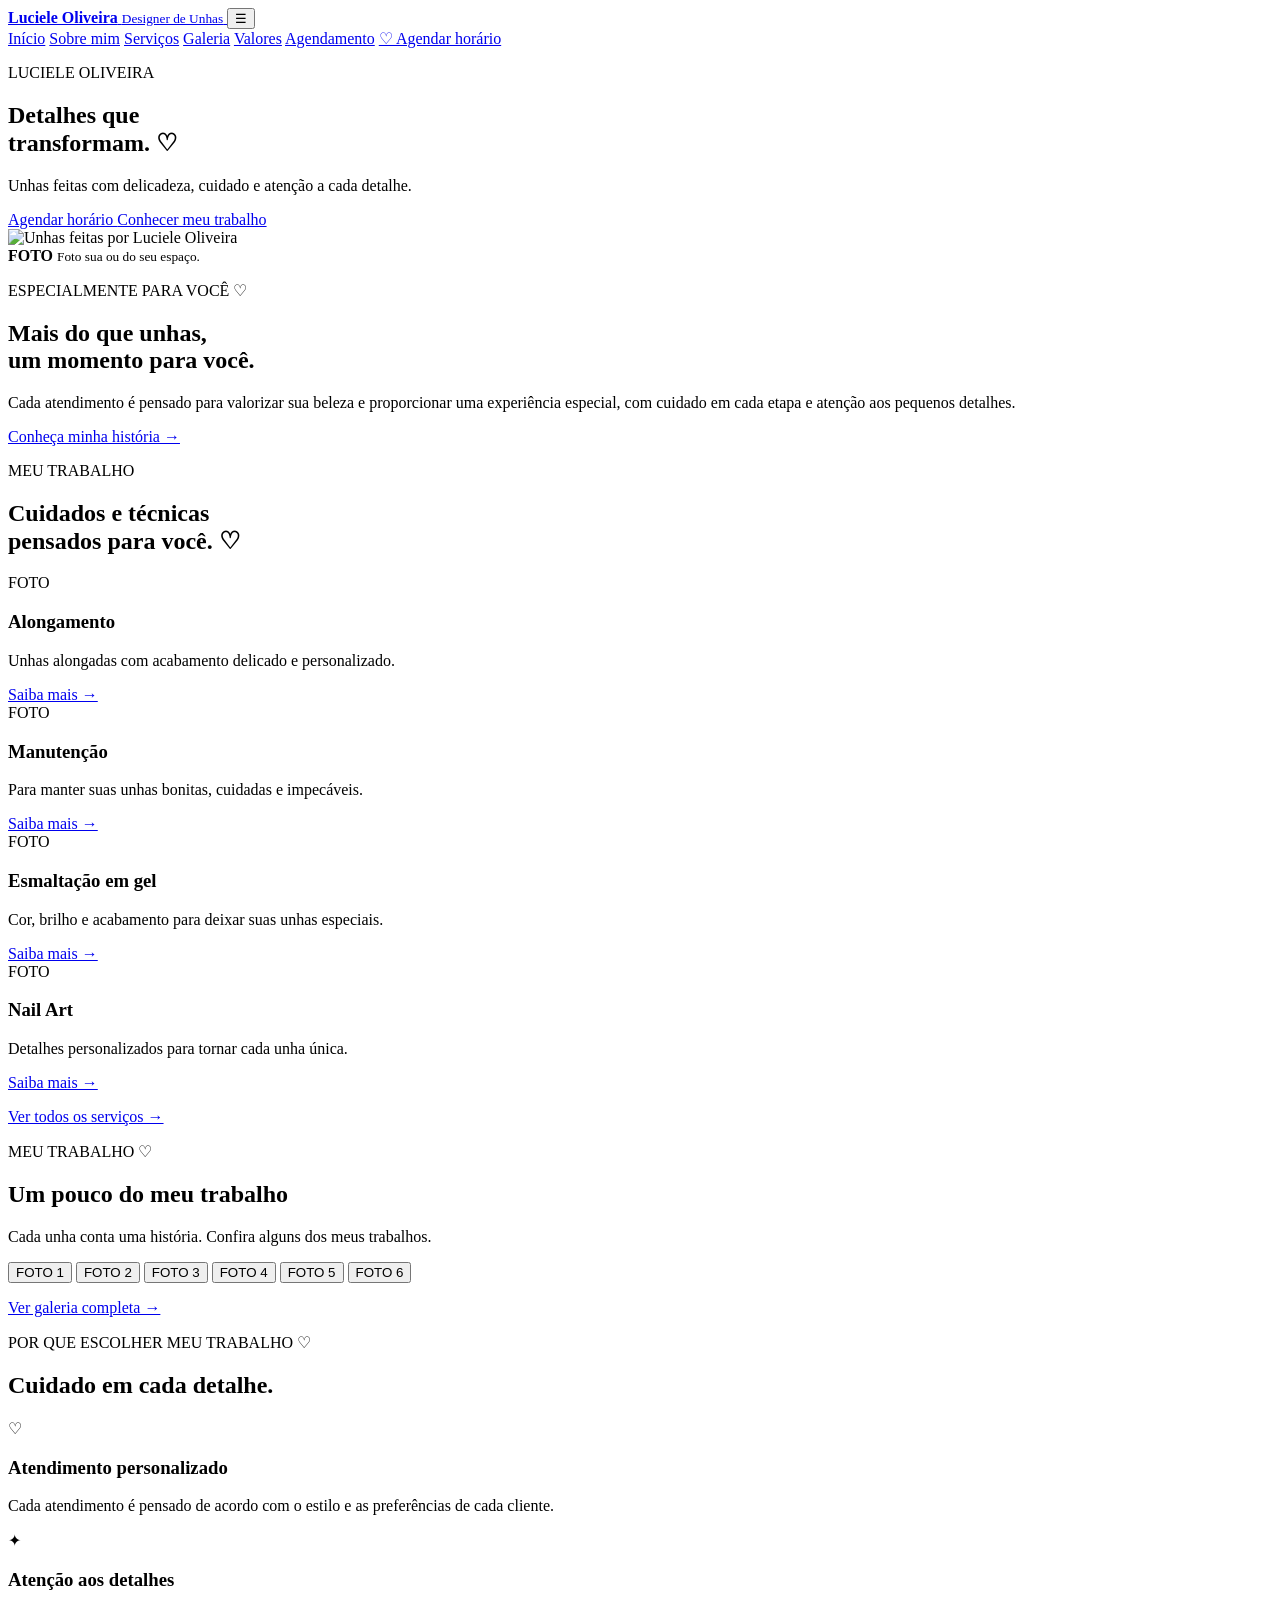
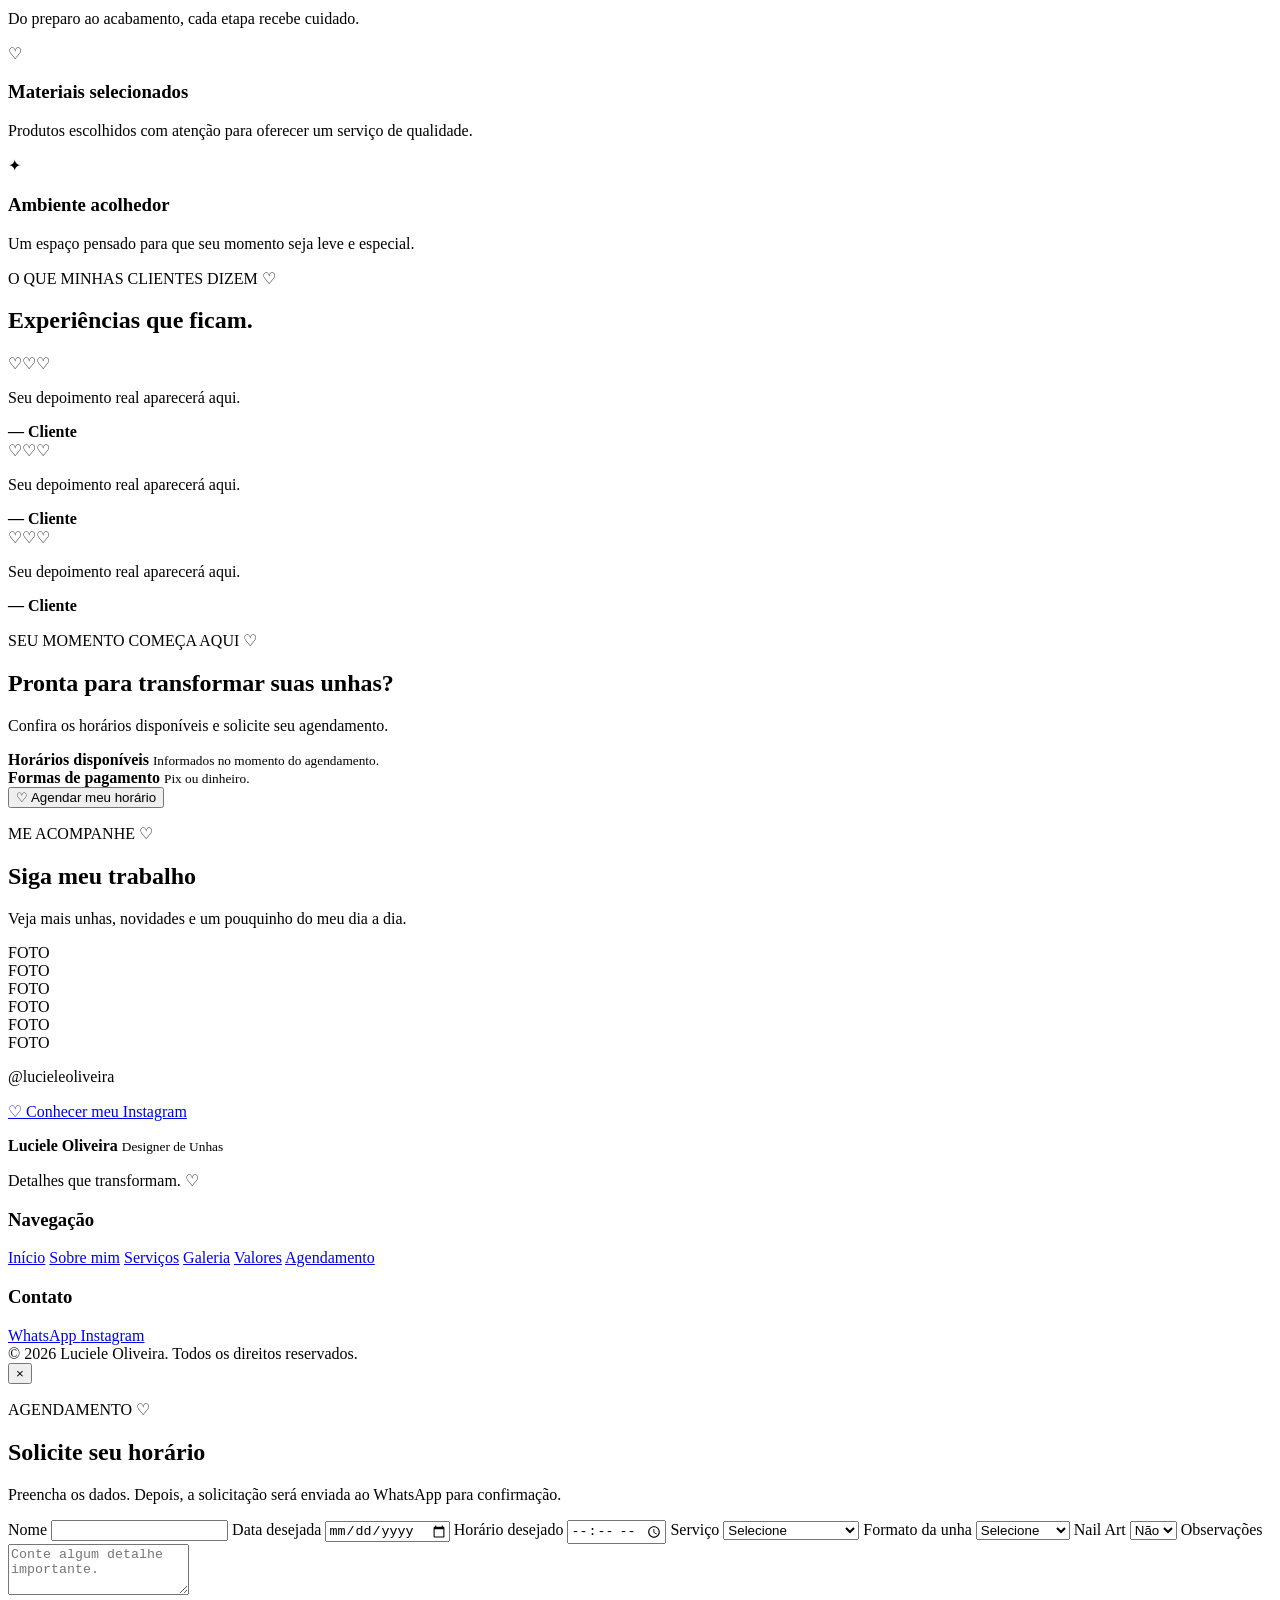
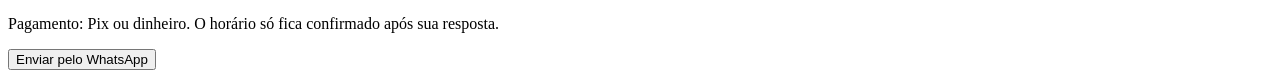
==== commit e6cf549c: "...." ====
--- a/index.html
+++ b/index.html
@@ -120,16 +120,14 @@
                 </div>
 
 
-                <div class="hero-photo placeholder reveal">
-
-                    <strong>FOTO PRINCIPAL</strong>
-
-                    <small>
-                        Sua foto principal será colocada aqui.
-                    </small>
-
-                </div>
-
+               <div class="hero-photo reveal">
+
+    <img
+        src="WhatsApp Image 2026-08-18 at 18.35.42.jpeg"
+        alt="Unhas feitas por Luciele Oliveira"
+    >
+
+</div>
             </div>
 
         </section>
